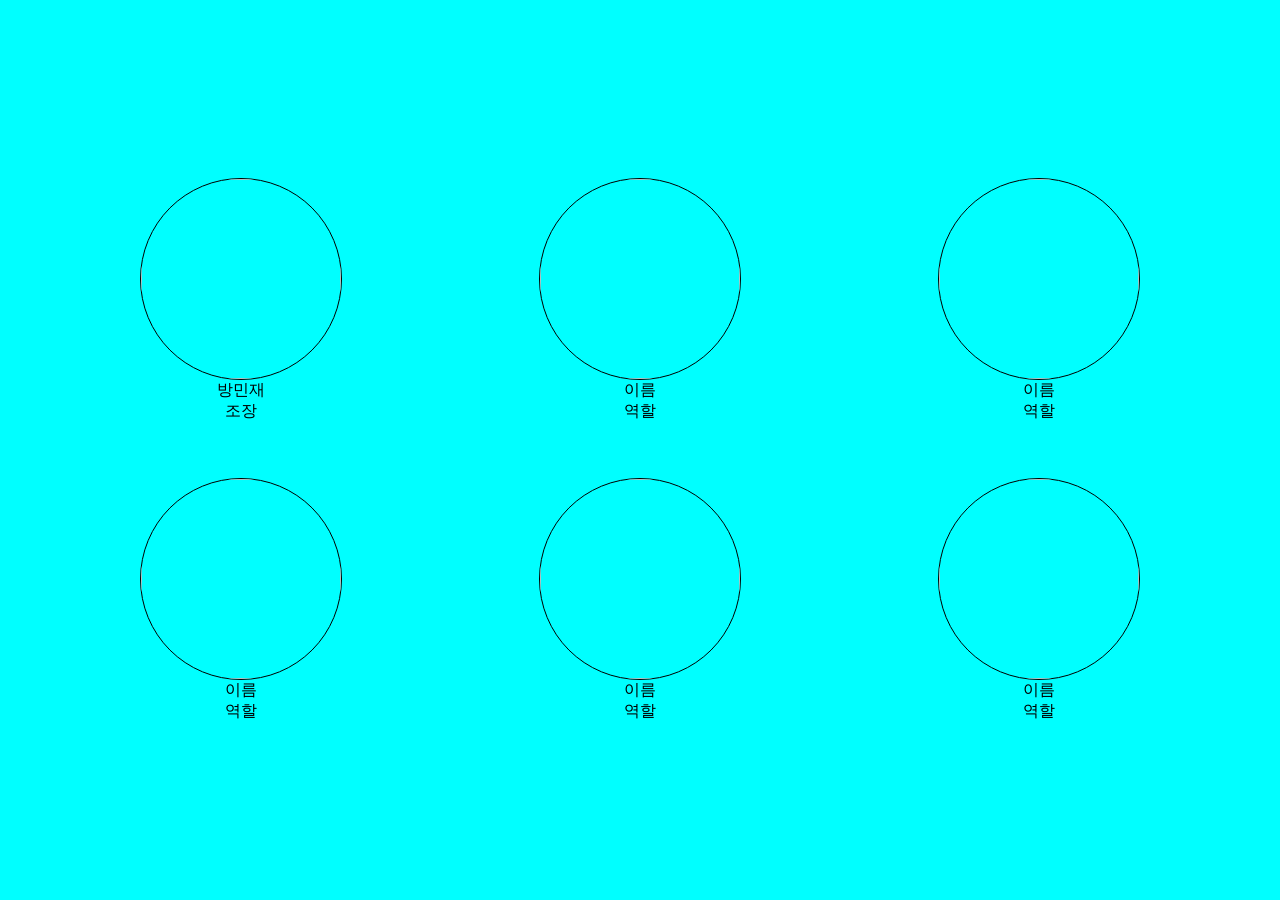
==== index.html @ 8d6858fb "index 기본" ====
<!doctype html>
<html lang="ko">
  <head>
    <meta charset="UTF-8" />
    <meta name="viewport" content="width=device-width, initial-scale=1.0" />
    <title>Document</title>
    <link rel="stylesheet" href="style.css" />
  </head>
  <body>
    <div class="section">
      <div class="div-div">
        <img src="" class="img" />
        <p class="text">방민재</p>
        <p class="text">조장</p>
      </div>
      <div class="div-div">
        <img src="" class="img" />
        <p class="text">이름</p>
        <p class="text">역할</p>
      </div>
      <div class="div-div">
        <img src="" class="img" />
        <p class="text">이름</p>
        <p class="text">역할</p>
      </div>
    </div>
    <div class="section">
      <div class="div-div">
        <img src="" class="img" />
        <p class="text">이름</p>
        <p class="text">역할</p>
      </div>
      <div class="div-div">
        <img src="" class="img" />
        <p class="text">이름</p>
        <p class="text">역할</p>
      </div>
      <div class="div-div">
        <img src="" class="img" />
        <p class="text">이름</p>
        <p class="text">역할</p>
      </div>
    </div>
  </body>
</html>
---- style.css ----
* {
  margin: 0;
  padding: 0;
}
ul li {
  list-style: none;
}

body {
  width: 100%;
  height: 100vh;
  background-color: aqua;
  display: flex;
  flex-direction: column;
  justify-content: center;
  align-items: center;
}

.section {
  width: 1000px;
  height: 300px;
  display: flex;
  justify-content: space-between;
  align-items: center;
}

.div-div {
  display: flex;
  flex-direction: column;
  justify-content: center;
  align-items: center;
}

.img {
  width: 200px;
  height: 200px;
  border-radius: 50%;
  border: 1px solid black;
}
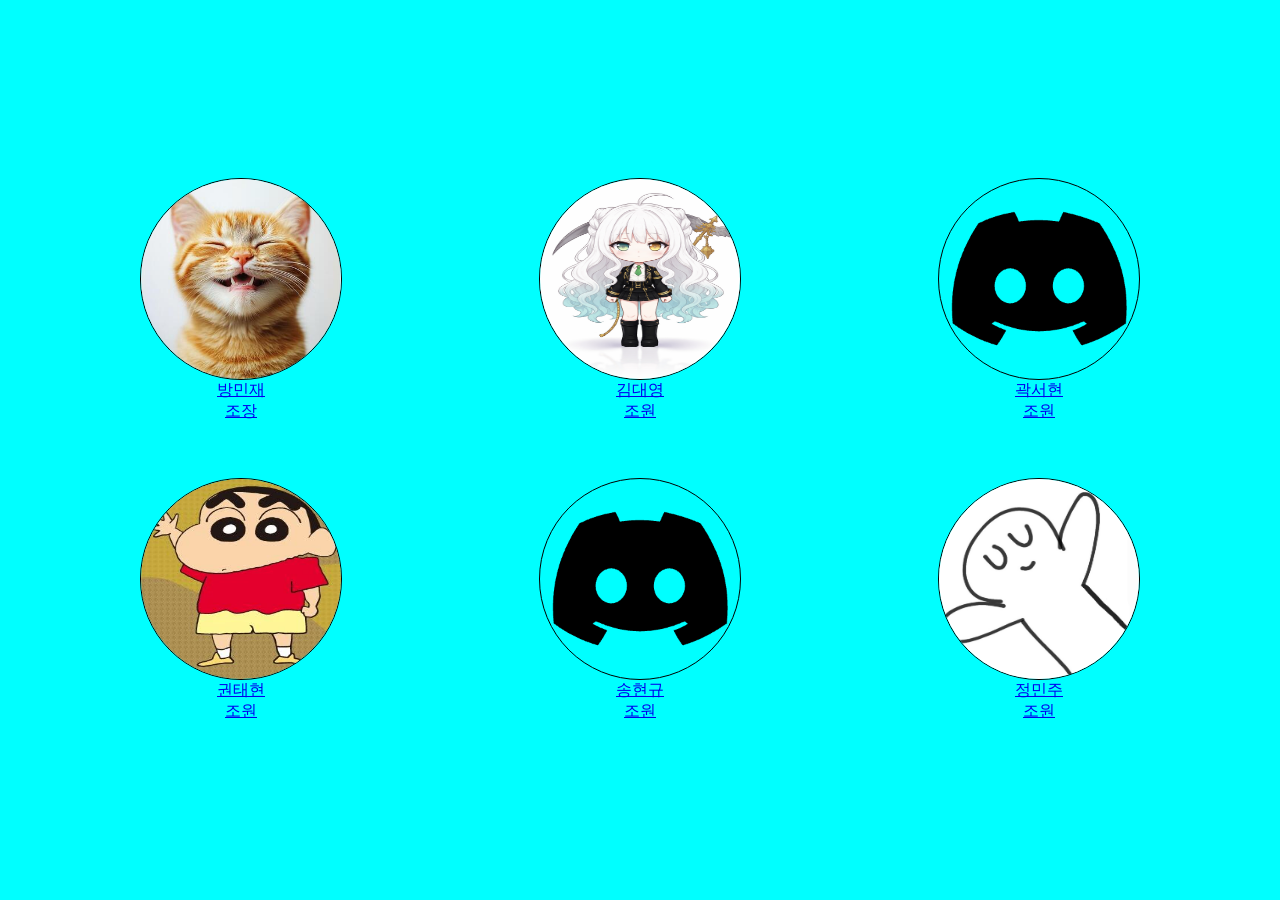
==== commit 337e94e4: "feat: add names, position, and img" ====
--- a/index.html
+++ b/index.html
@@ -8,38 +8,50 @@
   </head>
   <body>
     <div class="section">
-      <div class="div-div">
-        <img src="" class="img" />
-        <p class="text">방민재</p>
-        <p class="text">조장</p>
-      </div>
-      <div class="div-div">
-        <img src="" class="img" />
-        <p class="text">이름</p>
-        <p class="text">역할</p>
-      </div>
-      <div class="div-div">
-        <img src="" class="img" />
-        <p class="text">이름</p>
-        <p class="text">역할</p>
-      </div>
+      <a href="./minjae/index.html">
+        <div class="div-div">
+          <img src="./img/minjae.jpeg" class="img" />
+          <p class="text">방민재</p>
+          <p class="text">조장</p>
+        </div>
+      </a>
+      <a href="./deayoung/index.html">
+        <div class="div-div">
+          <img src="./img/deayoung.png" class="img" />
+          <p class="text">김대영</p>
+          <p class="text">조원</p>
+        </div>
+      </a>
+      <a href="./seohyeon/index.html">
+        <div class="div-div">
+          <img src="./img/unknown.webp" class="img" />
+          <p class="text">곽서현</p>
+          <p class="text">조원</p>
+        </div>
+      </a>
     </div>
     <div class="section">
-      <div class="div-div">
-        <img src="" class="img" />
-        <p class="text">이름</p>
-        <p class="text">역할</p>
-      </div>
-      <div class="div-div">
-        <img src="" class="img" />
-        <p class="text">이름</p>
-        <p class="text">역할</p>
-      </div>
-      <div class="div-div">
-        <img src="" class="img" />
-        <p class="text">이름</p>
-        <p class="text">역할</p>
-      </div>
+      <a href="./teaheyon/index.html">
+        <div class="div-div">
+          <img src="./img/teaheyon.webp" class="img" />
+          <p class="text">권태현</p>
+          <p class="text">조원</p>
+        </div>
+      </a>
+      <a href="./hyeonghu/index.html">
+        <div class="div-div">
+          <img src="./img/unknown.webp" class="img" />
+          <p class="text">송현규</p>
+          <p class="text">조원</p>
+        </div>
+      </a>
+      <a href="./minju/index.html">
+        <div class="div-div">
+          <img src="./img/minju.jpg" class="img" />
+          <p class="text">정민주</p>
+          <p class="text">조원</p>
+        </div>
+      </a>
     </div>
   </body>
 </html>
